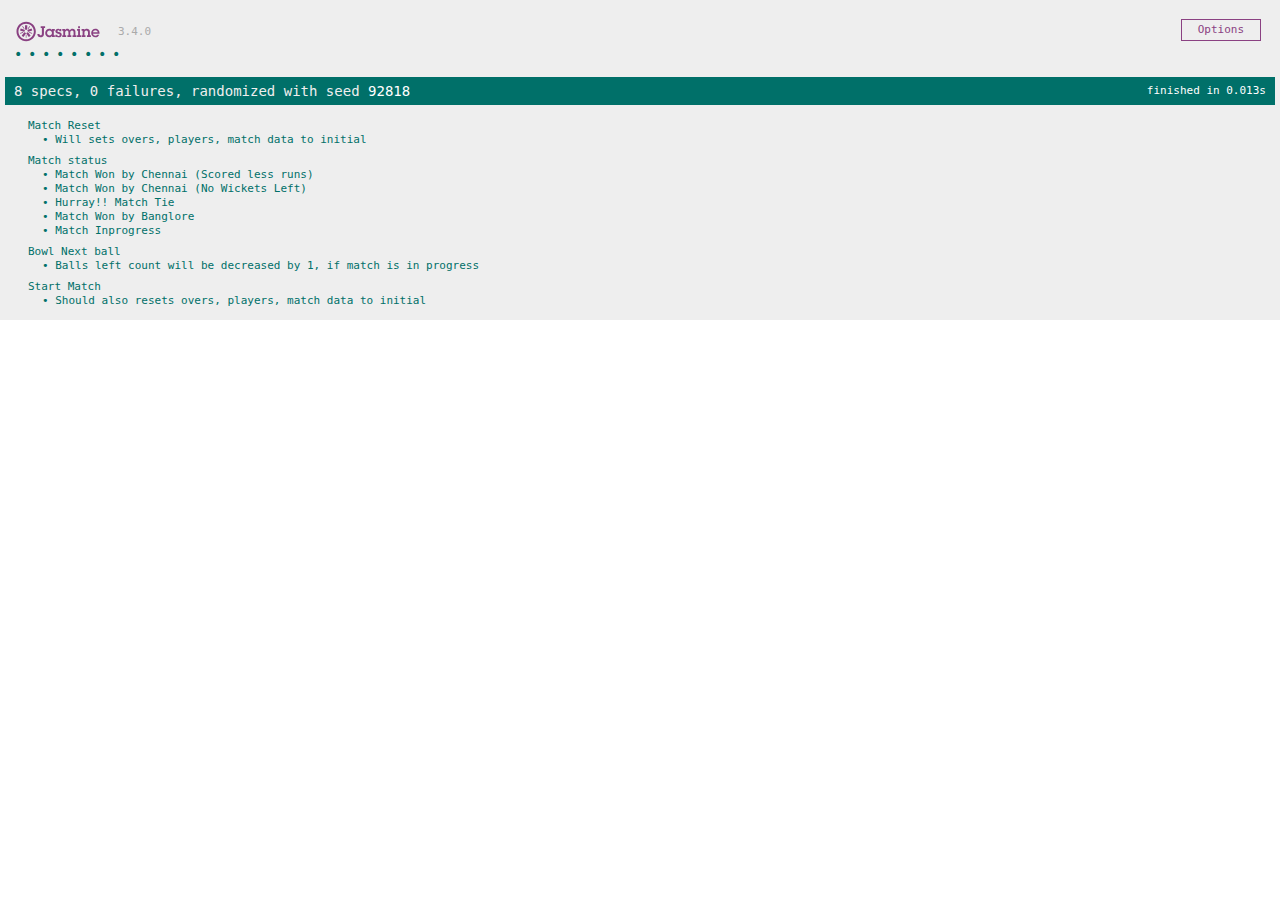
==== js/jasmine/SpecRunner.html @ 54d2616a "Testcases initial commit" ====
<!DOCTYPE html>
<html>
<head>
  <meta charset="utf-8">
  <title>Jasmine Spec Runner v3.4.0</title>

  <link rel="shortcut icon" type="image/png" href="lib/jasmine-3.4.0/jasmine_favicon.png">
  <link rel="stylesheet" href="lib/jasmine-3.4.0/jasmine.css">

  <script src="lib/jasmine-3.4.0/jasmine.js"></script>
  <script src="lib/jasmine-3.4.0/jasmine-html.js"></script>
  <script src="lib/jasmine-3.4.0/boot.js"></script>

  <!-- include source files here... -->
  <script src="../utils/batsman.js"></script>
  <script src="../utils/match.js"></script>
  <script src="../utils/overs.js"></script>
  <script src="../utils/wickets.js"></script>
  <script src="../utils/common.js"></script>

  <script src="../models/ball.js"></script>
  <script src="../models/batsman.js"></script>
  <script src="../models/match.js"></script>
  <script src="../models/scoreprobability.js"></script>
  <script src="../models/wicket.js"></script>

  <!-- <script src="../app.js"></script> -->
  <script src="../test.js"></script>

  <!-- include spec files here... -->
  <script src="spec/SpecApp.js"></script>

</head>

<body>
</body>
</html>
---- js/jasmine/lib/jasmine-3.4.0/jasmine.css ----
@charset "UTF-8";
body { overflow-y: scroll; }

.jasmine_html-reporter { background-color: #eee; padding: 5px; margin: -8px; font-size: 11px; font-family: Monaco, "Lucida Console", monospace; line-height: 14px; color: #333; }

.jasmine_html-reporter a { text-decoration: none; }

.jasmine_html-reporter a:hover { text-decoration: underline; }

.jasmine_html-reporter p, .jasmine_html-reporter h1, .jasmine_html-reporter h2, .jasmine_html-reporter h3, .jasmine_html-reporter h4, .jasmine_html-reporter h5, .jasmine_html-reporter h6 { margin: 0; line-height: 14px; }

.jasmine_html-reporter .jasmine-banner, .jasmine_html-reporter .jasmine-symbol-summary, .jasmine_html-reporter .jasmine-summary, .jasmine_html-reporter .jasmine-result-message, .jasmine_html-reporter .jasmine-spec .jasmine-description, .jasmine_html-reporter .jasmine-spec-detail .jasmine-description, .jasmine_html-reporter .jasmine-alert .jasmine-bar, .jasmine_html-reporter .jasmine-stack-trace { padding-left: 9px; padding-right: 9px; }

.jasmine_html-reporter .jasmine-banner { position: relative; }

.jasmine_html-reporter .jasmine-banner .jasmine-title { background: url("[data-uri]") no-repeat; background: url("[data-uri]") no-repeat, none; -moz-background-size: 100%; -o-background-size: 100%; -webkit-background-size: 100%; background-size: 100%; display: block; float: left; width: 90px; height: 25px; }

.jasmine_html-reporter .jasmine-banner .jasmine-version { margin-left: 14px; position: relative; top: 6px; }

.jasmine_html-reporter #jasmine_content { position: fixed; right: 100%; }

.jasmine_html-reporter .jasmine-version { color: #aaa; }

.jasmine_html-reporter .jasmine-banner { margin-top: 14px; }

.jasmine_html-reporter .jasmine-duration { color: #fff; float: right; line-height: 28px; padding-right: 9px; }

.jasmine_html-reporter .jasmine-symbol-summary { overflow: hidden; margin: 14px 0; }

.jasmine_html-reporter .jasmine-symbol-summary li { display: inline-block; height: 10px; width: 14px; font-size: 16px; }

.jasmine_html-reporter .jasmine-symbol-summary li.jasmine-passed { font-size: 14px; }

.jasmine_html-reporter .jasmine-symbol-summary li.jasmine-passed:before { color: #007069; content: "•"; }

.jasmine_html-reporter .jasmine-symbol-summary li.jasmine-failed { line-height: 9px; }

.jasmine_html-reporter .jasmine-symbol-summary li.jasmine-failed:before { color: #ca3a11; content: "×"; font-weight: bold; margin-left: -1px; }

.jasmine_html-reporter .jasmine-symbol-summary li.jasmine-excluded { font-size: 14px; }

.jasmine_html-reporter .jasmine-symbol-summary li.jasmine-excluded:before { color: #bababa; content: "•"; }

.jasmine_html-reporter .jasmine-symbol-summary li.jasmine-excluded-no-display { font-size: 14px; display: none; }

.jasmine_html-reporter .jasmine-symbol-summary li.jasmine-pending { line-height: 17px; }

.jasmine_html-reporter .jasmine-symbol-summary li.jasmine-pending:before { color: #ba9d37; content: "*"; }

.jasmine_html-reporter .jasmine-symbol-summary li.jasmine-empty { font-size: 14px; }

.jasmine_html-reporter .jasmine-symbol-summary li.jasmine-empty:before { color: #ba9d37; content: "•"; }

.jasmine_html-reporter .jasmine-run-options { float: right; margin-right: 5px; border: 1px solid #8a4182; color: #8a4182; position: relative; line-height: 20px; }

.jasmine_html-reporter .jasmine-run-options .jasmine-trigger { cursor: pointer; padding: 8px 16px; }

.jasmine_html-reporter .jasmine-run-options .jasmine-payload { position: absolute; display: none; right: -1px; border: 1px solid #8a4182; background-color: #eee; white-space: nowrap; padding: 4px 8px; }

.jasmine_html-reporter .jasmine-run-options .jasmine-payload.jasmine-open { display: block; }

.jasmine_html-reporter .jasmine-bar { line-height: 28px; font-size: 14px; display: block; color: #eee; }

.jasmine_html-reporter .jasmine-bar.jasmine-failed, .jasmine_html-reporter .jasmine-bar.jasmine-errored { background-color: #ca3a11; border-bottom: 1px solid #eee; }

.jasmine_html-reporter .jasmine-bar.jasmine-passed { background-color: #007069; }

.jasmine_html-reporter .jasmine-bar.jasmine-incomplete { background-color: #bababa; }

.jasmine_html-reporter .jasmine-bar.jasmine-skipped { background-color: #bababa; }

.jasmine_html-reporter .jasmine-bar.jasmine-warning { background-color: #ba9d37; color: #333; }

.jasmine_html-reporter .jasmine-bar.jasmine-menu { background-color: #fff; color: #aaa; }

.jasmine_html-reporter .jasmine-bar.jasmine-menu a { color: #333; }

.jasmine_html-reporter .jasmine-bar a { color: white; }

.jasmine_html-reporter.jasmine-spec-list .jasmine-bar.jasmine-menu.jasmine-failure-list, .jasmine_html-reporter.jasmine-spec-list .jasmine-results .jasmine-failures { display: none; }

.jasmine_html-reporter.jasmine-failure-list .jasmine-bar.jasmine-menu.jasmine-spec-list, .jasmine_html-reporter.jasmine-failure-list .jasmine-summary { display: none; }

.jasmine_html-reporter .jasmine-results { margin-top: 14px; }

.jasmine_html-reporter .jasmine-summary { margin-top: 14px; }

.jasmine_html-reporter .jasmine-summary ul { list-style-type: none; margin-left: 14px; padding-top: 0; padding-left: 0; }

.jasmine_html-reporter .jasmine-summary ul.jasmine-suite { margin-top: 7px; margin-bottom: 7px; }

.jasmine_html-reporter .jasmine-summary li.jasmine-passed a { color: #007069; }

.jasmine_html-reporter .jasmine-summary li.jasmine-failed a { color: #ca3a11; }

.jasmine_html-reporter .jasmine-summary li.jasmine-empty a { color: #ba9d37; }

.jasmine_html-reporter .jasmine-summary li.jasmine-pending a { color: #ba9d37; }

.jasmine_html-reporter .jasmine-summary li.jasmine-excluded a { color: #bababa; }

.jasmine_html-reporter .jasmine-specs li.jasmine-passed a:before { content: "• "; }

.jasmine_html-reporter .jasmine-specs li.jasmine-failed a:before { content: "× "; }

.jasmine_html-reporter .jasmine-specs li.jasmine-empty a:before { content: "* "; }

.jasmine_html-reporter .jasmine-specs li.jasmine-pending a:before { content: "• "; }

.jasmine_html-reporter .jasmine-specs li.jasmine-excluded a:before { content: "• "; }

.jasmine_html-reporter .jasmine-description + .jasmine-suite { margin-top: 0; }

.jasmine_html-reporter .jasmine-suite { margin-top: 14px; }

.jasmine_html-reporter .jasmine-suite a { color: #333; }

.jasmine_html-reporter .jasmine-failures .jasmine-spec-detail { margin-bottom: 28px; }

.jasmine_html-reporter .jasmine-failures .jasmine-spec-detail .jasmine-description { background-color: #ca3a11; color: white; }

.jasmine_html-reporter .jasmine-failures .jasmine-spec-detail .jasmine-description a { color: white; }

.jasmine_html-reporter .jasmine-result-message { padding-top: 14px; color: #333; white-space: pre-wrap; }

.jasmine_html-reporter .jasmine-result-message span.jasmine-result { display: block; }

.jasmine_html-reporter .jasmine-stack-trace { margin: 5px 0 0 0; max-height: 224px; overflow: auto; line-height: 18px; color: #666; border: 1px solid #ddd; background: white; white-space: pre; }
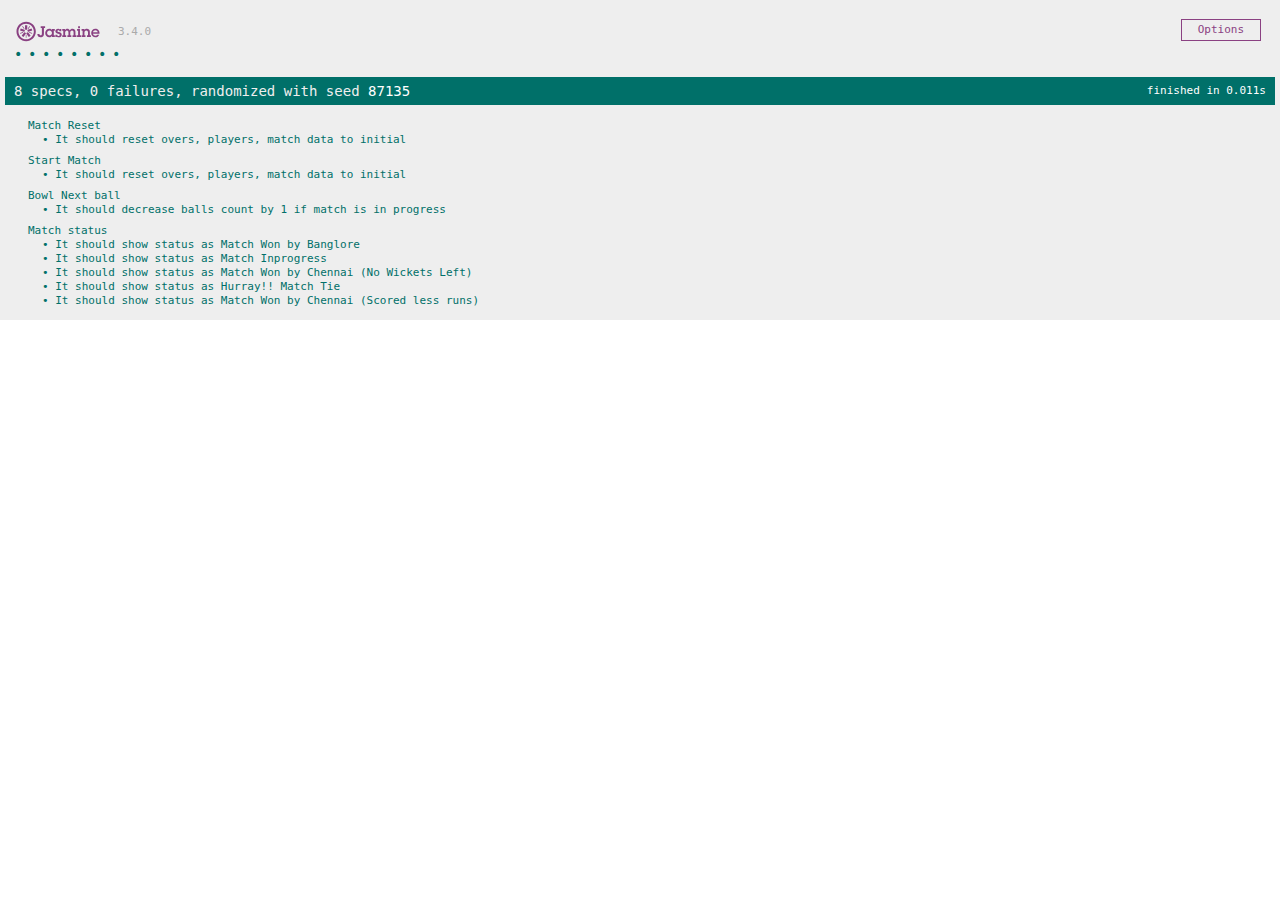
==== commit 6dde5802: "Update test cases" ====
--- a/js/jasmine/SpecRunner.html
+++ b/js/jasmine/SpecRunner.html
@@ -12,20 +12,7 @@
   <script src="lib/jasmine-3.4.0/boot.js"></script>
 
   <!-- include source files here... -->
-  <script src="../utils/batsman.js"></script>
-  <script src="../utils/match.js"></script>
-  <script src="../utils/overs.js"></script>
-  <script src="../utils/wickets.js"></script>
-  <script src="../utils/common.js"></script>
-
-  <script src="../models/ball.js"></script>
-  <script src="../models/batsman.js"></script>
-  <script src="../models/match.js"></script>
-  <script src="../models/scoreprobability.js"></script>
-  <script src="../models/wicket.js"></script>
-
-  <!-- <script src="../app.js"></script> -->
-  <script src="../test.js"></script>
+  <script src="../testcase.js"></script>
 
   <!-- include spec files here... -->
   <script src="spec/SpecApp.js"></script>
